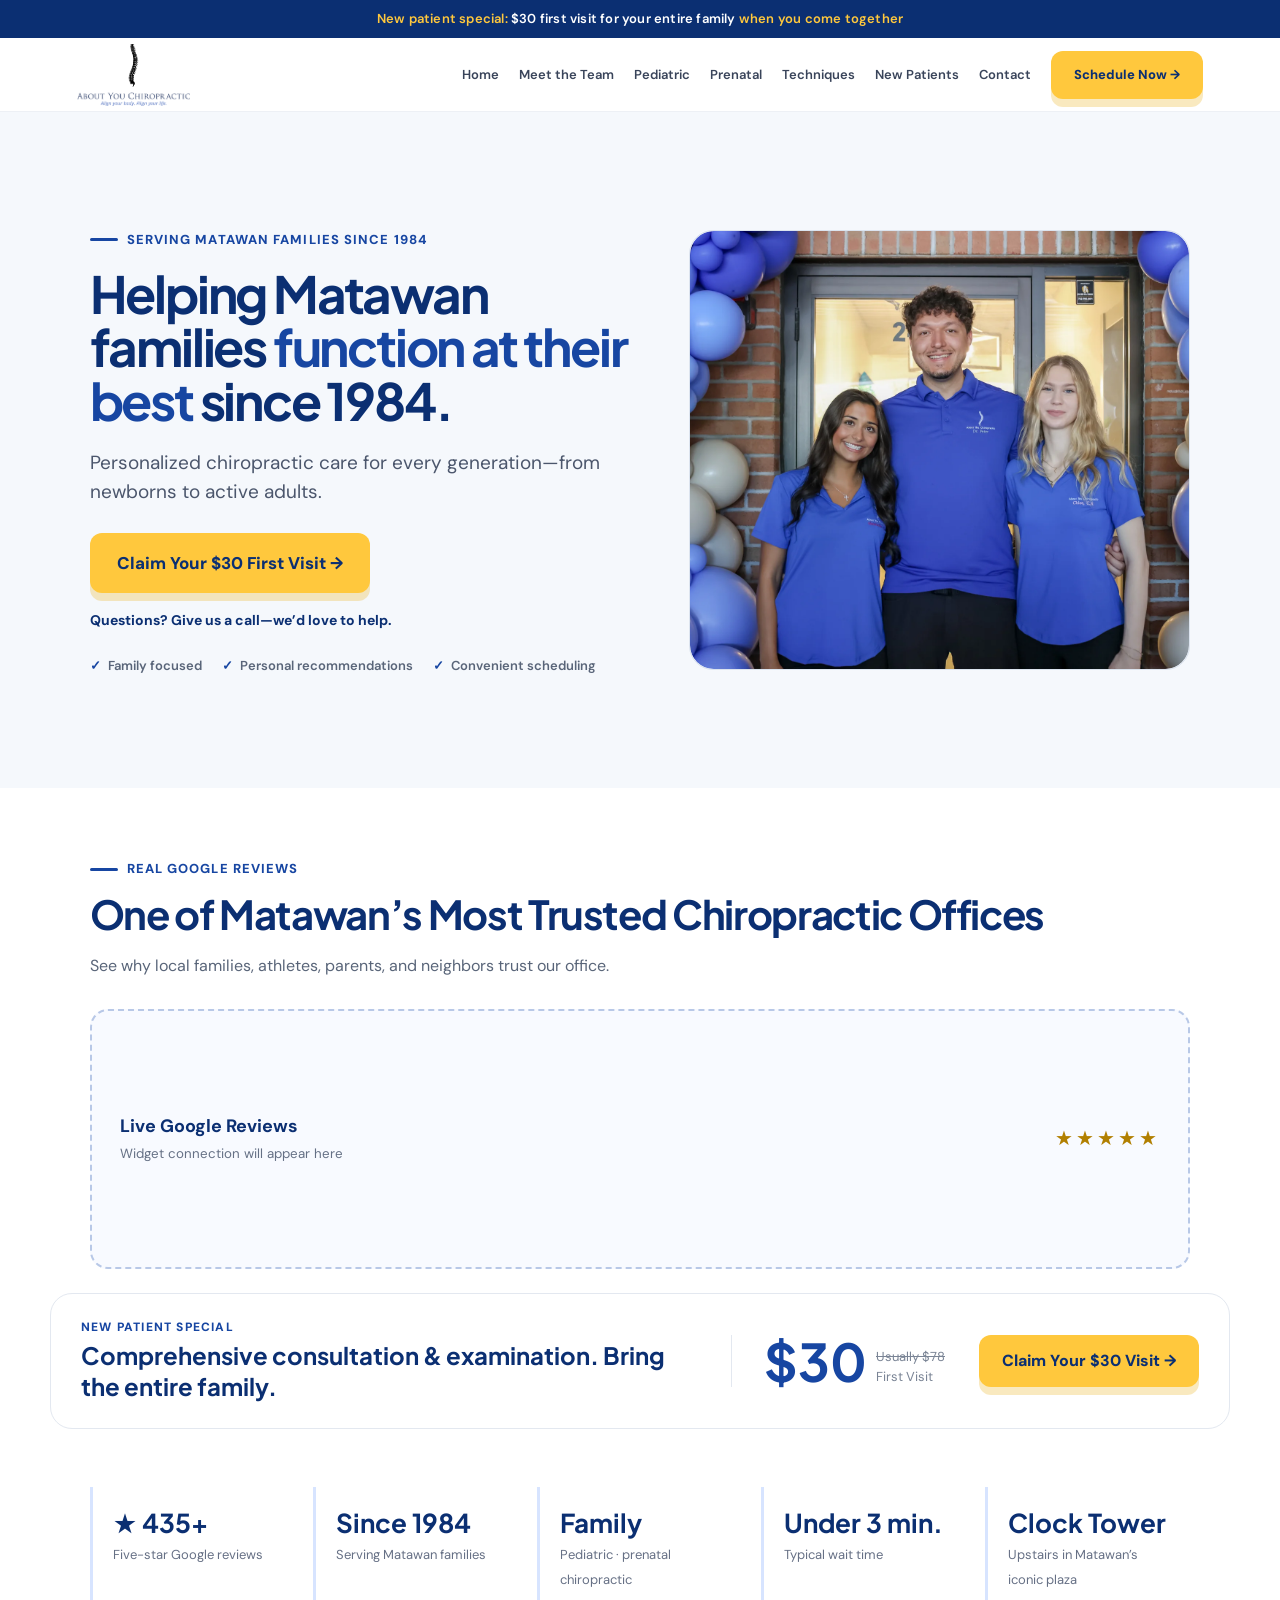
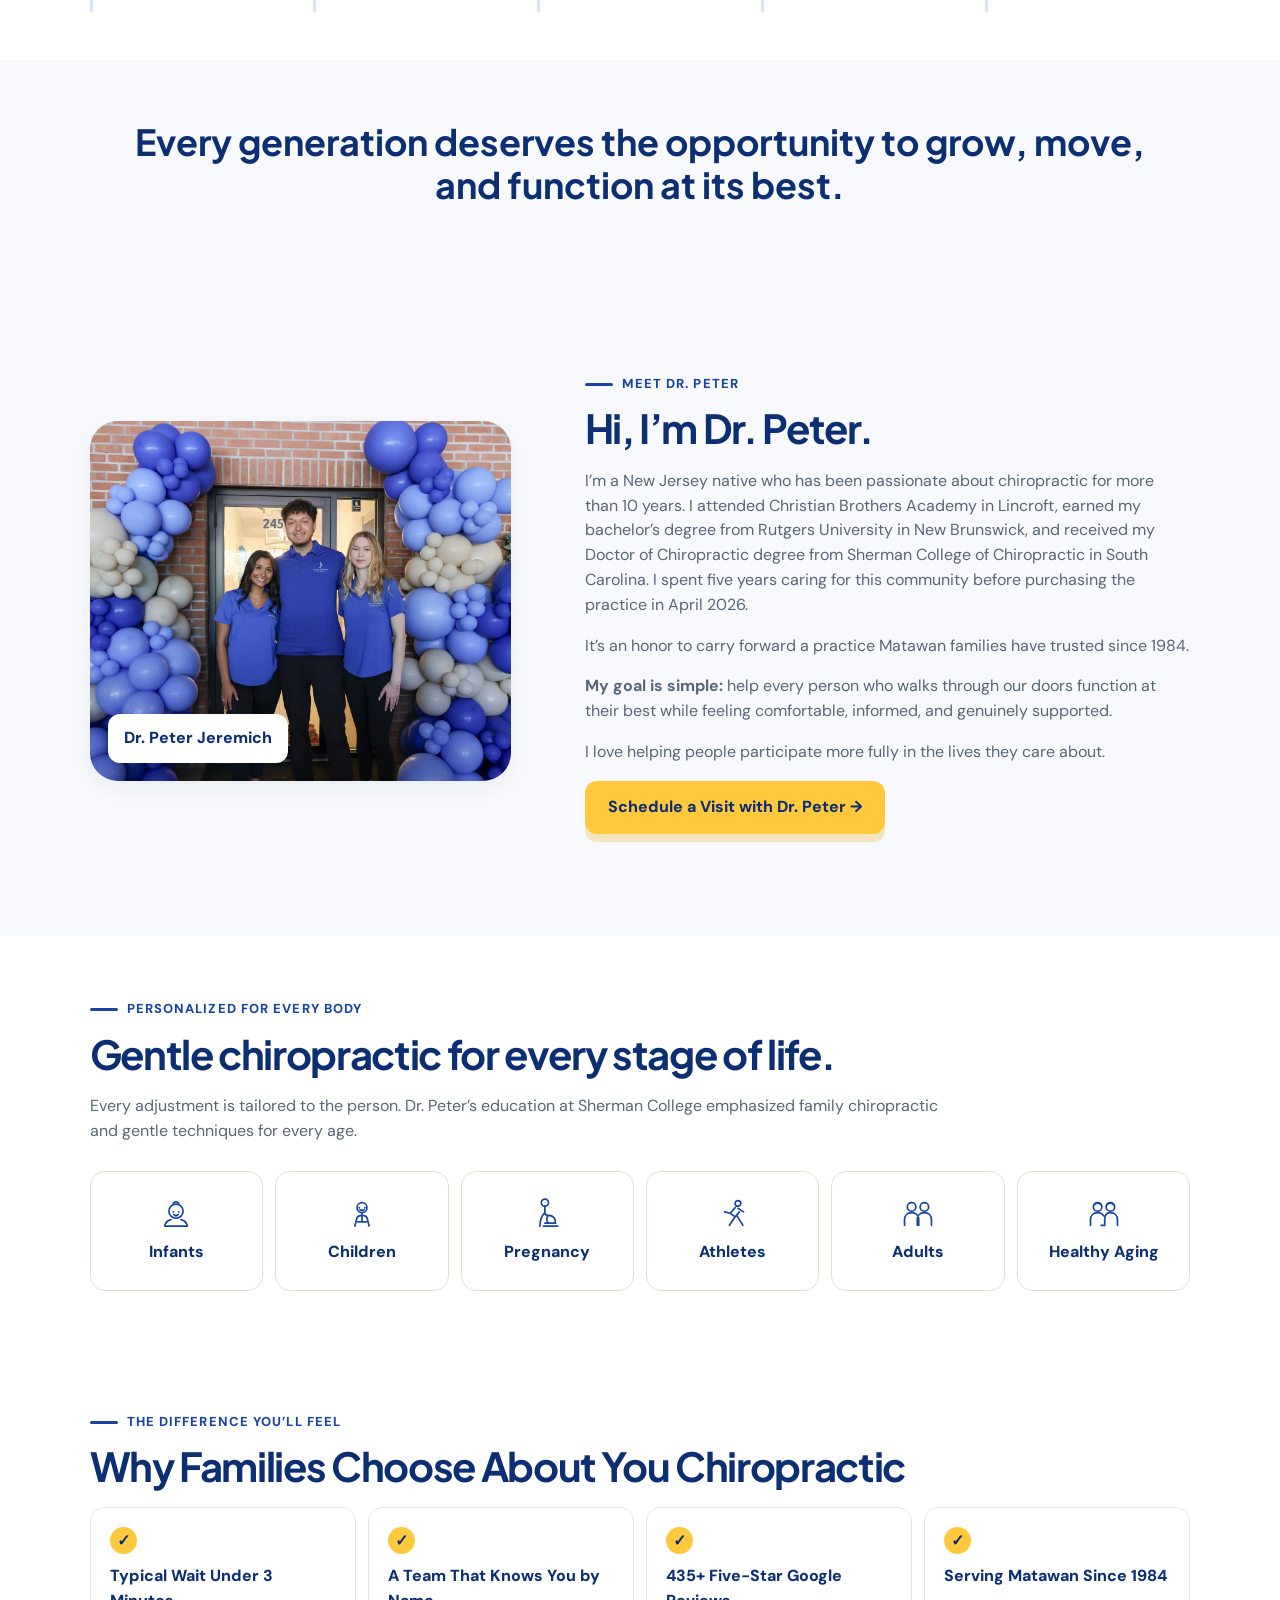
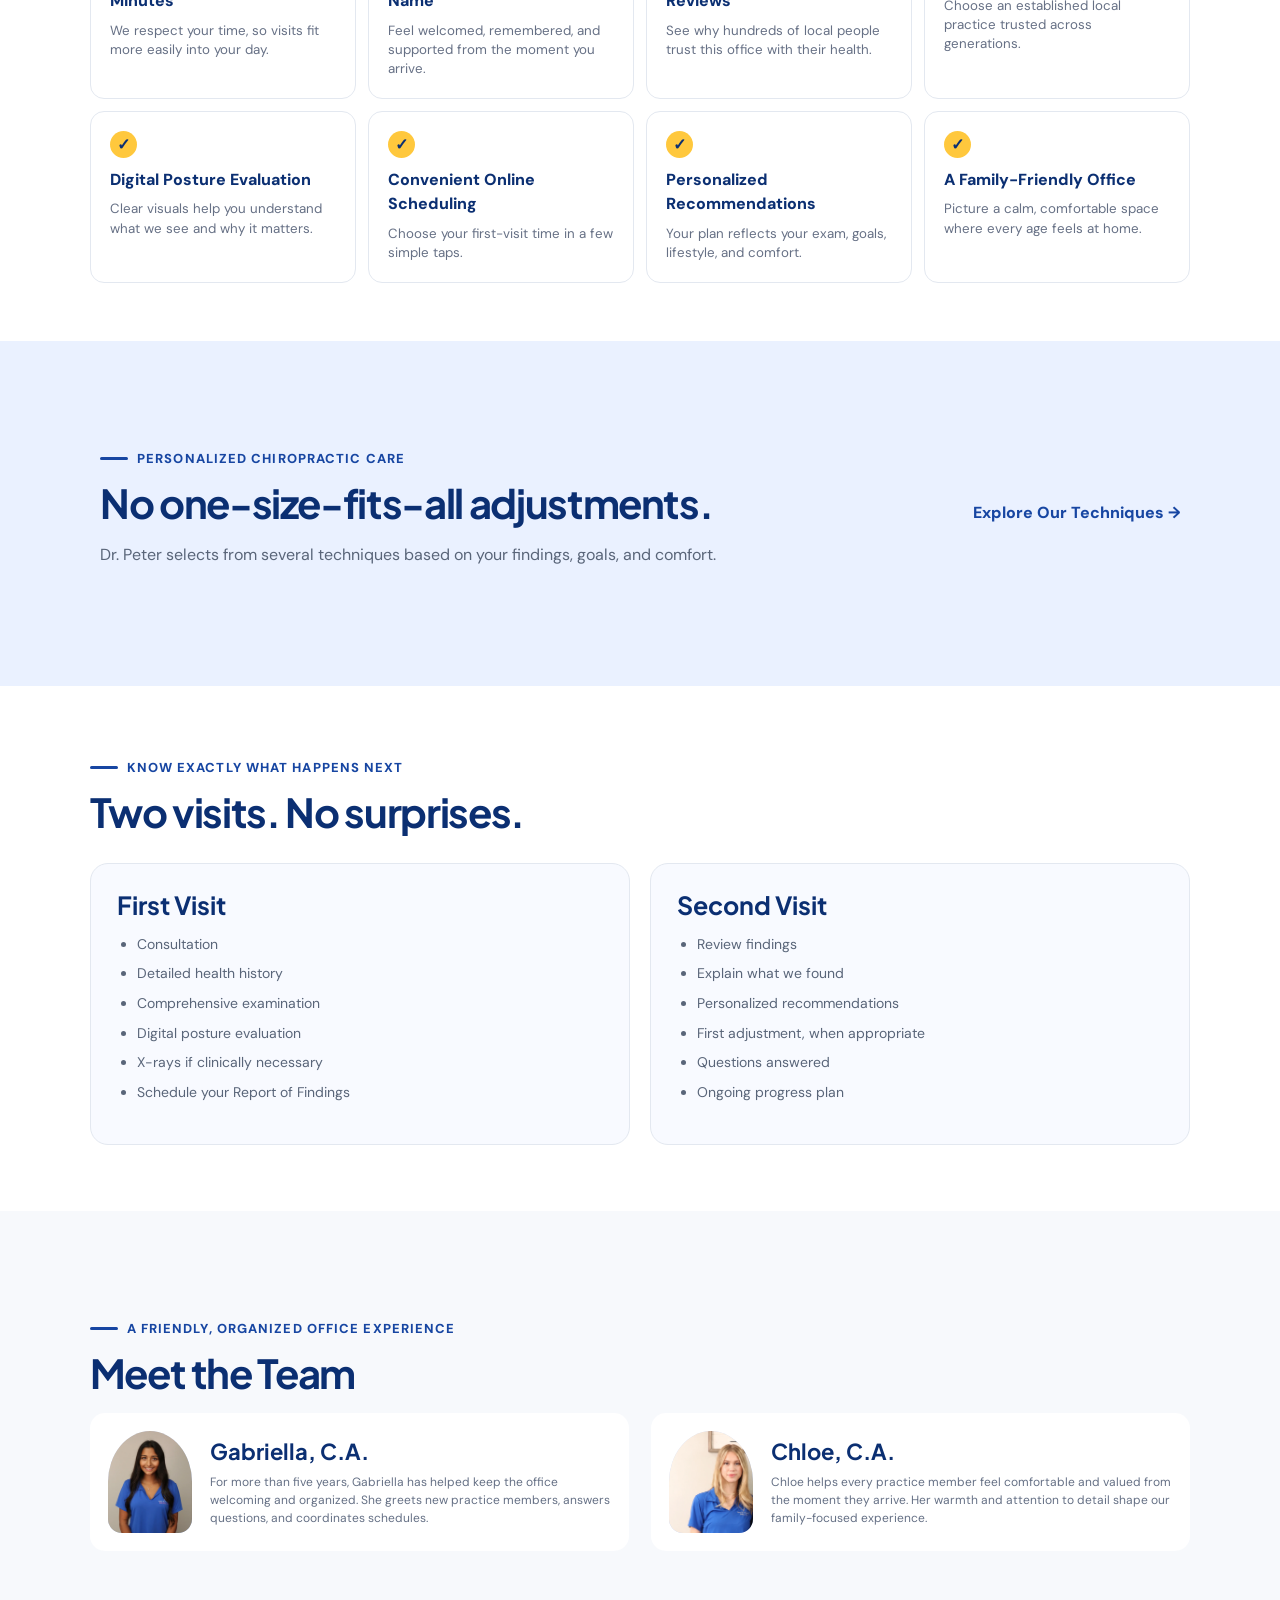
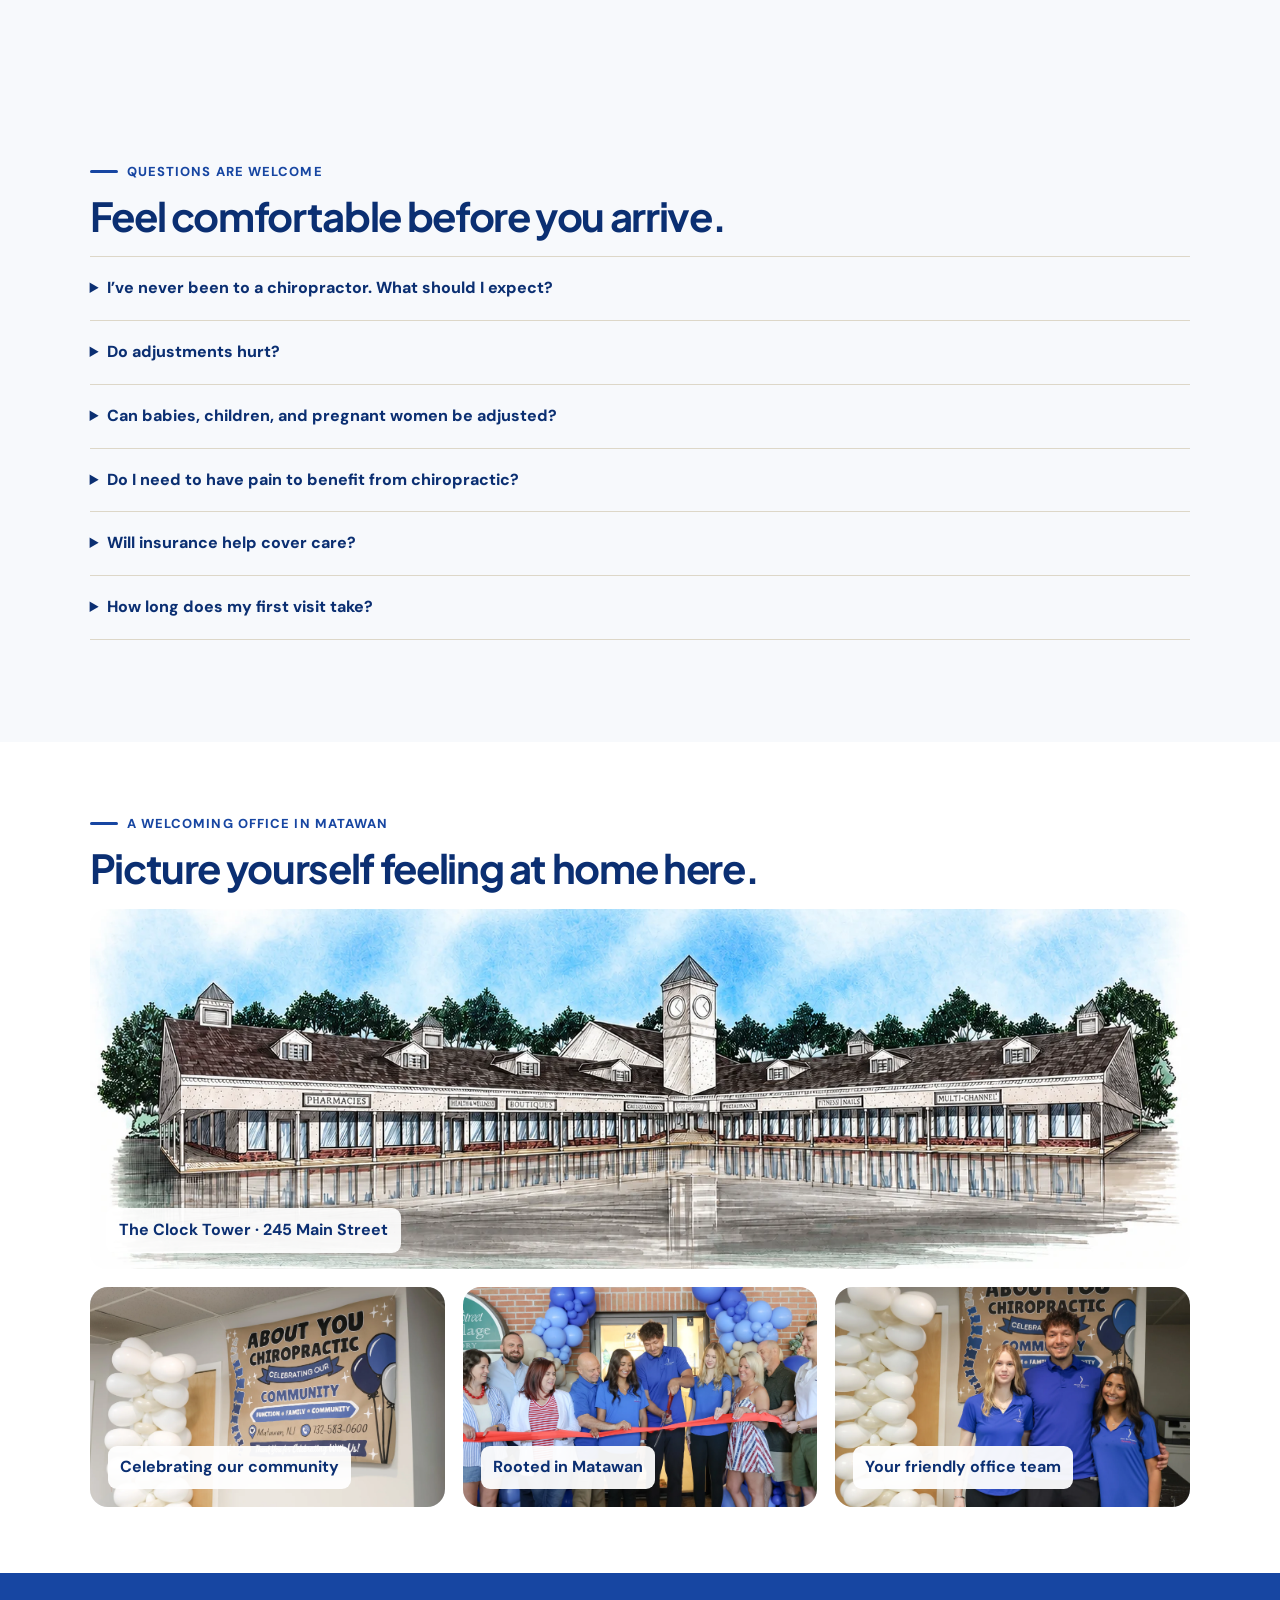
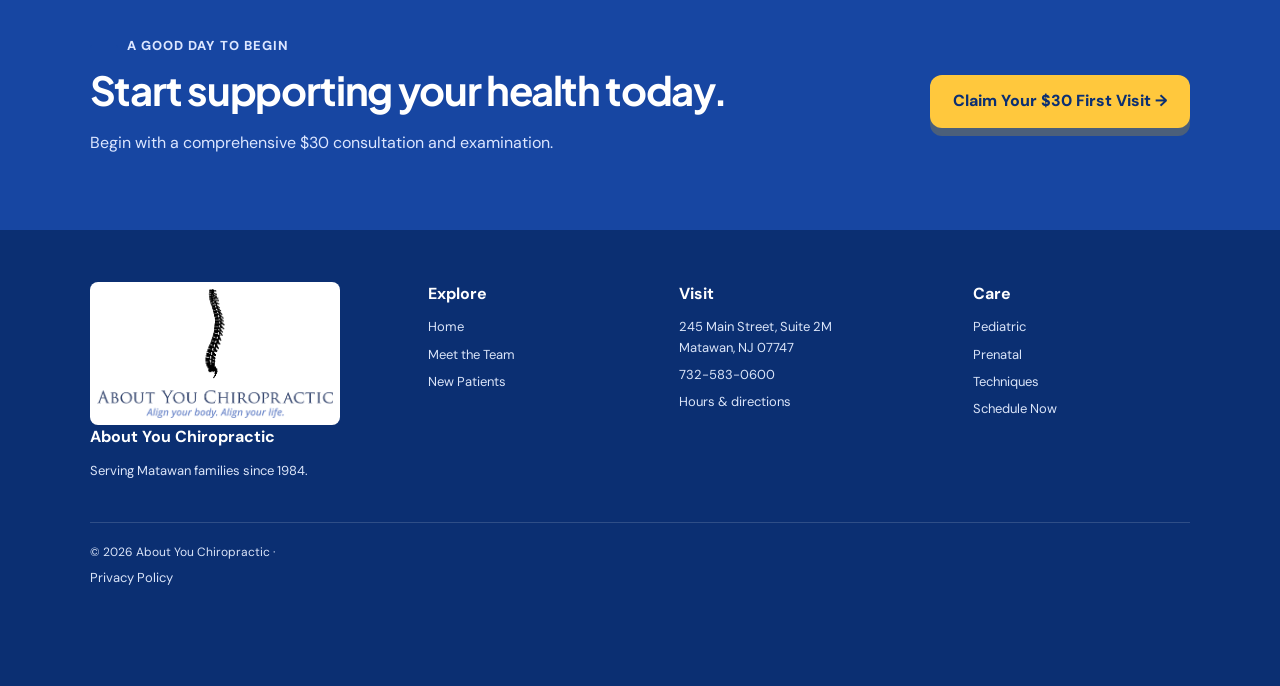
==== index.html @ b711496a "Upload exact working website" ====
<!doctype html>
<html lang="en">
<head>
  <meta charset="UTF-8">
  <meta name="viewport" content="width=device-width, initial-scale=1" />
  <title>About You Chiropractic | Chiropractor in Matawan, NJ</title>
  <meta name="description" content="Warm, personalized chiropractic care for infants, children, pregnant women, athletes, adults, and older adults in Matawan, NJ." />
  <link rel="canonical" href="https://aboutyouchiro.com/" />
  <meta property="og:title" content="About You Chiropractic | Matawan, NJ" />
  <meta property="og:description" content="Helping Matawan families function at their best since 1984." />
  <meta name="twitter:card" content="summary_large_image" />
  <link rel="icon" type="image/png" href="assets/icons/about-you-chiropractic-favicon.png">
  <style>
    @import url('https://fonts.googleapis.com/css2?family=DM+Sans:wght@400;500;600;700&family=Plus+Jakarta+Sans:wght@600;700;800&display=swap');
    :root{
      --blue:#1746A2; --blue-deep:#0B2F72; --blue-soft:#EAF1FF;
      --gold:#FFC83D; --gold-deep:#E5A900; --ink:#172033; --gray:#667085;
      --cream:#FFF9EE; --white:#fff; --line:#DDE4EF;
      --shadow:0 18px 50px rgba(11,47,114,.14);
    }
    *{box-sizing:border-box}
    html{scroll-behavior:smooth}
    body{margin:0;color:var(--ink);font:16px/1.55 "DM Sans",sans-serif;background:white}
    a{text-decoration:none;color:inherit}
    .topline{background:var(--blue-deep);color:#fff;text-align:center;padding:9px 18px;font-weight:600;font-size:13px;letter-spacing:.2px}
    .topline span{color:var(--gold)}
    header{height:74px;display:flex;align-items:center;justify-content:space-between;padding:0 6vw;background:rgba(255,255,255,.96);border-bottom:1px solid #edf0f5;position:sticky;top:0;z-index:20}
    .brand{display:flex;align-items:center;width:300px;min-width:0;flex:0 1 auto}
    .brand img{display:block;width:auto;max-width:100%;height:62px;max-height:62px;object-fit:contain;object-position:left center}
    .mark{width:38px;height:38px;border-radius:50% 50% 48% 52%;background:var(--blue);position:relative;box-shadow:inset 0 0 0 8px #d8e5ff}
    .mark:after{content:"";position:absolute;width:12px;height:20px;border-radius:10px;background:white;left:13px;top:9px;transform:rotate(28deg)}
    nav{display:flex;align-items:center;gap:20px;color:#39445a;font-weight:600;font-size:13px}
    .mobile-menu{display:none}
    .nav-cta,.btn{background:var(--gold);color:var(--blue-deep);font-weight:800;border-radius:12px;padding:14px 23px;box-shadow:0 8px 0 rgba(229,169,0,.25);display:inline-flex;align-items:center;justify-content:center;gap:8px;transition:.18s ease}
    .nav-cta:hover,.btn:hover{transform:translateY(-2px);background:#ffd45c;box-shadow:0 10px 0 rgba(229,169,0,.22)}
    .hero{min-height:560px;background:linear-gradient(116deg,var(--cream) 0 49%,var(--blue-soft) 49% 100%);display:grid;grid-template-columns:1.02fr .98fr;align-items:center;padding:56px 7vw 70px;position:relative;overflow:hidden}
    .hero:before{content:"";position:absolute;width:240px;height:240px;border-radius:50%;background:#fff4d2;left:-90px;top:-90px}
    .eyebrow{display:inline-flex;align-items:center;gap:9px;color:var(--blue);font-weight:800;font-size:13px;letter-spacing:1.1px;text-transform:uppercase}
    .eyebrow:before{content:"";width:28px;height:3px;border-radius:3px;background:var(--gold)}
    h1{font:700 clamp(42px,4vw,68px)/1.02 "Plus Jakarta Sans",sans-serif;letter-spacing:-2.4px;margin:17px 0 20px;color:var(--blue-deep);max-width:720px}
    h1 em{color:var(--blue);font-style:normal;position:relative}
    .lead{font-size:19px;color:#4b566c;max-width:620px;margin-bottom:26px}
    .hero-actions{display:flex;gap:17px;align-items:center;flex-wrap:wrap}
    .hero .btn{font-size:17px;padding:17px 27px}
    .phone{color:var(--blue-deep);font-weight:700;font-size:14px}
    .reassure{display:flex;gap:20px;margin-top:24px;font-size:13px;color:#596579;font-weight:600;flex-wrap:wrap}
    .reassure span:before{content:"✓";color:var(--blue);font-weight:900;margin-right:7px}
    .family-art{position:relative;height:440px;margin-left:7%;overflow:hidden}
    .family-art img{width:100%;height:100%;object-fit:cover;object-position:center 43%;border-radius:inherit}
    .arch{position:absolute;inset:0 4% 0 7%;border-radius:180px 180px 35px 35px;background:linear-gradient(155deg,#7ea7f6,var(--blue));box-shadow:var(--shadow);overflow:hidden}
    .sun{position:absolute;width:100px;height:100px;border-radius:50%;background:#ffe89c;right:42px;top:42px}
    .adult,.child,.baby{position:absolute;background:#f3c8aa;border-radius:50%}
    .adult{width:118px;height:118px;left:30%;top:75px;box-shadow:0 40px 0 34px #f7dfc7}
    .adult:before{content:"";position:absolute;inset:-8px -4px 45px -10px;border-radius:60px 60px 25px 25px;background:#6b4736}
    .adult:after{content:"";position:absolute;width:200px;height:170px;background:#fff;left:-42px;top:133px;border-radius:80px 80px 10px 10px}
    .child{width:80px;height:80px;right:16%;top:184px;z-index:3;box-shadow:0 30px 0 22px #f5ae7a}
    .child:before{content:"";position:absolute;inset:-6px -2px 45px -4px;background:#8a5c3f;border-radius:45px 45px 15px 15px}
    .baby{width:62px;height:62px;left:25%;bottom:88px;z-index:4;box-shadow:0 21px 0 17px #d7e6ff}
    .heart{position:absolute;right:-8px;bottom:54px;background:white;border-radius:18px;padding:15px 18px;color:var(--blue-deep);font-weight:800;font-size:13px;box-shadow:var(--shadow);z-index:5}
    .heart strong{color:#e05260;font-size:20px;margin-right:7px}
    .offer{max-width:1180px;margin:-42px auto 0;position:relative;z-index:8;background:white;border-radius:22px;box-shadow:var(--shadow);display:grid;grid-template-columns:1fr auto auto;align-items:center;gap:34px;padding:24px 30px;border:1px solid #edf1f8}
    .offer-tag{color:var(--blue);font-size:12px;font-weight:800;text-transform:uppercase;letter-spacing:1.2px;margin-bottom:4px}
    .offer-copy strong{font:700 24px/1.2 "Plus Jakarta Sans",sans-serif;color:var(--blue-deep)}
    .price{display:flex;align-items:end;gap:9px;border-left:1px solid var(--line);padding-left:32px}
    .price b{font:700 52px/1 "Plus Jakarta Sans",sans-serif;color:var(--blue)}
    .price span{color:#7a8495;font-size:13px}.price del{display:block}
    .offer .btn{white-space:nowrap}
    .proof-early{display:flex;align-items:center;justify-content:center;gap:26px;padding:22px 7vw;border-bottom:1px solid var(--line);background:white;color:var(--blue-deep)}
    .proof-early b{font-size:17px}.proof-early span{color:#b17f00;letter-spacing:3px}.proof-early small{color:var(--gray)}
    .trust{padding:58px 7vw 48px;display:grid;grid-template-columns:repeat(5,1fr);gap:18px;max-width:1420px;margin:auto}
    .trust-item{padding:20px;border-left:3px solid #d7e4ff}
    .trust-item b{font:700 26px/1.2 "Plus Jakarta Sans",sans-serif;color:var(--blue-deep);display:block;margin-bottom:4px}
    .trust-item span{font-size:13px;color:var(--gray)}
    .mission-preview{padding:60px 8vw;background:var(--cream);text-align:center}.mission-preview p{max-width:1030px;margin:auto;font:700 36px/1.2 "Plus Jakarta Sans",sans-serif;color:var(--blue-deep)}
    .story{background:#f7f9fc;padding:66px 7vw;display:grid;grid-template-columns:.82fr 1.18fr;gap:74px;align-items:center}
    .doctor{height:360px;background:var(--blue-soft);border-radius:28px;position:relative;overflow:hidden;box-shadow:var(--shadow)}
    .doctor>img{width:100%;height:100%;object-fit:cover;object-position:center 28%}
    .doctor>img.doctor-photo-team-wide{object-position:center 44%}
    .doctor .head{position:absolute;width:120px;height:132px;border-radius:60px 60px 54px 54px;background:#efc3a3;left:50%;top:48px;transform:translateX(-50%);box-shadow:0 -19px 0 -3px #4c3d37}
    .doctor .coat{position:absolute;width:250px;height:235px;border-radius:90px 90px 0 0;background:#fff;left:50%;bottom:-25px;transform:translateX(-50%)}
    .doctor .shirt{position:absolute;width:72px;height:170px;background:var(--blue);left:50%;bottom:-5px;transform:translateX(-50%);clip-path:polygon(0 0,100% 0,76% 100%,24% 100%)}
    .doctor-label{position:absolute;left:18px;bottom:18px;background:white;padding:12px 16px;border-radius:12px;font-weight:800;color:var(--blue-deep);box-shadow:0 10px 25px rgba(11,47,114,.12)}
    h2{font:700 40px/1.08 "Plus Jakarta Sans",sans-serif;letter-spacing:-1.3px;color:var(--blue-deep);margin:11px 0 18px}
    .story p{color:#596579;max-width:660px}
    .steps{display:grid;grid-template-columns:repeat(3,1fr);gap:15px;margin-top:25px}
    .step{background:white;border:1px solid var(--line);padding:18px;border-radius:16px;font-size:13px;color:#657085}
    .step b{display:block;color:var(--blue-deep);font-size:15px;margin:8px 0 4px}
    .num{width:29px;height:29px;display:grid;place-items:center;border-radius:50%;background:var(--gold);font-weight:900;color:var(--blue-deep)}
    #doctor .steps{display:none}
    .life-stages-preview{padding:58px 7vw;background:var(--cream)}.life-stage-copy{max-width:860px;color:#596579}.life-cards{display:grid;grid-template-columns:repeat(6,1fr);gap:12px;margin-top:27px}.life-card{display:grid;place-items:center;align-content:center;gap:9px;min-height:120px;padding:15px;border:1px solid #e6dfce;border-radius:15px;background:rgba(255,255,255,.82);color:var(--blue-deep);font-weight:800}.life-card img{display:block;width:34px;height:34px;object-fit:contain}
    .choose-preview{padding:58px 7vw;background:white}.choose-grid{display:grid;grid-template-columns:repeat(4,1fr);gap:12px}.choose-card{padding:19px;border:1px solid var(--line);border-radius:14px;color:var(--blue-deep);font-weight:800}.choose-card span{display:block;color:#0b2f72;background:var(--gold);width:27px;height:27px;border-radius:50%;text-align:center;line-height:27px;margin-bottom:10px}
    .choose-card small{display:block;margin-top:7px;color:var(--gray);font-weight:400;line-height:1.45}
    .technique-teaser{padding:58px 7vw;background:var(--blue-soft)}.technique-teaser>div{max-width:1080px;margin:auto;display:flex;align-items:center;justify-content:space-between;gap:40px}.technique-teaser p{max-width:760px;color:#596579}.technique-teaser a{color:var(--blue);font-weight:800;white-space:nowrap}
    .visit-preview{padding:66px 7vw;background:white}.visit-days{display:grid;grid-template-columns:1fr 1fr;gap:20px;margin-top:28px}.visit-day{padding:26px;border:1px solid var(--line);border-radius:18px;background:#f8faff}.visit-day strong{display:block;font:700 25px/1.2 "Plus Jakarta Sans",sans-serif;color:var(--blue-deep);margin-bottom:14px}.visit-day ul{display:grid;gap:8px;padding-left:20px;color:#596579;font-size:14px}
    .team-section{padding:48px 7vw}.reviews-section{padding:66px 7vw}
    .team-section{background:var(--blue-soft)}
    .section-copy{max-width:760px;margin-bottom:30px;color:#596579}
    .team-grid{display:grid;grid-template-columns:1fr 1fr;gap:22px}
    .team-card{display:grid;grid-template-columns:84px 1fr;align-items:center;gap:18px;background:white;padding:18px;border-radius:15px;box-shadow:0 8px 24px rgba(11,47,114,.07)}
    .team-photo{width:84px;height:102px;display:grid;place-items:center;border-radius:50% 50% 14px 14px;background:linear-gradient(145deg,#dce6ff,#aac3f4);font:700 28px/1 "Plus Jakarta Sans",sans-serif;color:var(--blue-deep);overflow:hidden}
    .team-photo img{width:100%;height:100%;object-fit:cover;object-position:center 28%}
    .team-card b{display:block;font:700 22px/1.2 "Plus Jakarta Sans",sans-serif;color:var(--blue-deep);margin-bottom:8px}
    .team-card p{font-size:12px;line-height:1.5;color:#657085;margin:0}
    .reviews-section{background:white}
    .widget-slot{display:flex;align-items:center;justify-content:space-between;width:100%;min-height:260px;gap:20px;padding:24px 28px;overflow:visible;border:2px dashed #b8c8e7;border-radius:18px;background:#f8faff}
    .widget-slot strong{display:block;color:var(--blue-deep);font-size:18px}.widget-slot span{color:#b17f00;letter-spacing:3px;font-size:20px}.widget-slot small{color:#657085}
    .faq-preview,.office-preview{padding:66px 7vw}.faq-preview{background:var(--cream)}.faq-preview details{border-top:1px solid #ddd7c8}.faq-preview details:last-child{border-bottom:1px solid #ddd7c8}.faq-preview summary{padding:19px 42px 19px 0;color:var(--blue-deep);font-weight:800;cursor:pointer}.faq-preview details p{max-width:820px;margin:0 0 20px;color:#596579;font-size:14px}.office-preview{background:white}.office-grid{display:grid;grid-template-columns:repeat(3,1fr);gap:18px}.office-card{position:relative;height:220px;border-radius:18px;overflow:hidden;background:#eef3fa;display:flex;align-items:flex-end;padding:18px;color:var(--blue-deep);font-weight:900}.office-card>img{position:absolute;inset:0;width:100%;height:100%;object-fit:cover;object-position:center}.office-card>b{position:relative;z-index:1;padding:9px 12px;border-radius:9px;background:rgba(255,255,255,.94)}.office-building{grid-column:1/-1;height:360px;padding:0;background:white}.office-building img{width:100%;height:100%;object-fit:cover;object-position:center}.office-building b{position:absolute;left:16px;bottom:16px;padding:10px 13px;border-radius:9px;background:rgba(255,255,255,.93)}
    .final-preview{display:flex;align-items:center;justify-content:space-between;gap:40px;padding:58px 7vw;background:var(--blue);color:white}.final-preview h2{color:white;max-width:760px}.final-preview p{max-width:760px;color:#dce6ff}
    .site-footer{display:grid;grid-template-columns:1.4fr 1fr 1.2fr 1fr;gap:34px;padding:52px 7vw 90px;background:var(--blue-deep);color:#dbe5f9}.site-footer strong{display:block;color:white;margin-bottom:11px}.site-footer a,.site-footer span{display:block;margin:7px 0;font-size:13px}.site-footer a:hover{color:var(--gold)}.site-footer img{display:block;width:250px;max-width:100%;height:auto;object-fit:contain;background:white;padding:7px;border-radius:8px}.footer-legal{grid-column:1/-1;border-top:1px solid rgba(255,255,255,.15);padding-top:20px;font-size:12px}
    .mobile-cta{display:none}
    @media(max-width:1100px) and (min-width:761px){header{padding:0 18px}.brand{width:120px}nav{gap:10px;font-size:11px}.nav-cta{padding:10px 14px}}
    @media(max-width:760px){
      .topline{font-size:11px}.topline .optional{display:none}
      header{height:62px;padding:0 18px}.brand{width:min(48vw,220px)}.brand img{height:52px;max-height:52px}nav a:not(.nav-cta){display:none}.nav-cta{padding:10px 11px;font-size:11px}.mobile-menu{display:block;position:relative}.mobile-menu summary{min-width:48px;min-height:48px;display:grid;place-items:center;border:1px solid var(--line);border-radius:10px;color:var(--blue-deep);font-weight:800;cursor:pointer;list-style:none}.mobile-menu summary::-webkit-details-marker{display:none}.mobile-menu nav{position:absolute;right:0;top:58px;width:min(300px,88vw);display:grid;padding:12px;border:1px solid var(--line);border-radius:16px;background:#fff;box-shadow:var(--shadow)}.mobile-menu nav a{display:flex!important;align-items:center;min-height:46px;padding:8px 12px;border-radius:8px;color:var(--blue-deep);font-weight:700}.mobile-menu nav a:hover{background:var(--blue-soft)}.hero:before{display:none}
      .hero{grid-template-columns:1fr;padding:44px 20px 45px;background:linear-gradient(180deg,var(--cream),#fff 68%)}h1{font-size:42px;letter-spacing:-1.5px}.lead{font-size:17px}
      .family-art{height:330px;margin:40px 5px 0}.arch{inset:0}.offer{margin:-18px 15px 0;grid-template-columns:1fr;text-align:center;gap:16px;padding:23px}.price{border:0;padding:0;justify-content:center}
      .trust{grid-template-columns:1fr 1fr;padding:42px 18px}.trust-item{padding:13px}.trust-item b{font-size:21px}.trust-item:last-child{grid-column:1/-1}
      .story{grid-template-columns:1fr;padding:48px 20px;gap:32px}.doctor{height:300px}.steps{grid-template-columns:1fr}
      .team-section,.reviews-section{padding:48px 20px}.team-grid{grid-template-columns:1fr}.team-card{grid-template-columns:82px 1fr}.team-photo{width:82px;height:105px}.widget-slot{align-items:flex-start;flex-direction:column}
      .proof-early{align-items:flex-start;flex-direction:column;gap:5px;padding:20px}.faq-preview,.office-preview{padding:48px 20px}.office-grid{grid-template-columns:1fr}.office-card{height:170px}.office-building{grid-column:auto}
      .visit-preview{padding:48px 20px}.visit-days{grid-template-columns:1fr}
      .life-stages-preview{padding:48px 20px}.life-cards{grid-template-columns:repeat(2,1fr)}
      .mission-preview{padding:48px 20px}.mission-preview p{font-size:27px}.choose-preview{padding:48px 20px}.choose-grid{grid-template-columns:1fr 1fr}
      .technique-teaser{padding:48px 20px}.technique-teaser>div{align-items:flex-start;flex-direction:column}
      .final-preview{align-items:stretch;flex-direction:column;padding:48px 20px}
      .site-footer{grid-template-columns:1fr;padding:44px 20px 34px}.footer-legal{grid-column:auto}
      .mobile-cta{display:block;position:fixed;z-index:50;bottom:0;left:0;right:0;padding:10px 14px calc(10px + env(safe-area-inset-bottom));background:rgba(255,255,255,.96);box-shadow:0 -5px 20px rgba(11,47,114,.13)}
      .mobile-cta .btn{display:flex;width:100%;font-size:16px}body{padding-bottom:76px}
    }
  
    /* Premium refinement — July 2026 */
    :root{--cream:#fff;--mist:#f5f8fc;--line:#e3e8f0;--shadow:0 8px 24px rgba(15,36,64,.06)}body{background:#fff}.hero{background:#f5f8fc;padding-top:clamp(72px,9vw,112px);padding-bottom:clamp(72px,9vw,112px)}.hero::before{display:none}.hero-inner{gap:clamp(48px,7vw,96px)}.hero p{max-width:55ch}.family-art{min-height:400px;background:#eef3fa;border:1px solid #dce4ef;border-radius:24px;box-shadow:none;display:grid;place-items:center}.hero-photo-note{max-width:220px;color:#6d7788;font-weight:700;line-height:1.5;text-align:center}.offer,.card,.review-card,.team-card,.faq-item,details{box-shadow:none;border-color:#e3e8f0}.offer{background:#fff}.section,.story,.life-stages,.choose,.technique-teaser,.visit,.team-section,.reviews,.faq-preview,.office{padding-top:clamp(76px,8vw,104px);padding-bottom:clamp(76px,8vw,104px)}.mission-preview,.story,.team-section,.faq-preview{background:#f7f9fc}.mission-preview::before,.story::before,.team-section::before,.faq-preview::before{display:none}.eyebrow::before{background:var(--blue)}.card:hover,.team-card:hover,.review-card:hover{transform:none;box-shadow:none}.final-cta{background:#eef4ff;color:var(--deep)}.final-cta h2{color:var(--deep)}.final-cta p{color:var(--muted)}@media(max-width:760px){.hero{padding-top:58px;padding-bottom:64px}.family-art{min-height:280px;margin:0}.section,.story,.life-stages,.choose,.technique-teaser,.visit,.team-section,.reviews,.faq-preview,.office{padding-top:60px;padding-bottom:60px}}
    h1,h2,h3{font-family:"Plus Jakarta Sans",sans-serif;font-weight:700}
    h1{line-height:1.05;letter-spacing:-2.2px}
    h2{line-height:1.14;letter-spacing:-1.35px}
    h3{line-height:1.24;letter-spacing:-.45px}
    .offer{grid-template-columns:minmax(0,1fr) auto auto}
    .offer-copy{min-width:0}
    @media(max-width:1050px) and (min-width:761px){
      .offer{grid-template-columns:minmax(0,1fr) auto;row-gap:20px;margin-left:24px;margin-right:24px}
      .offer .btn{grid-column:1/-1;justify-self:start}
    }
    @media(max-width:760px){
      .offer{
        display:flex;
        width:auto;
        max-width:none;
        min-height:0;
        height:auto;
        margin:-18px 14px 0;
        padding:28px 22px;
        flex-direction:column;
        align-items:stretch;
        gap:0;
        text-align:left;
      }
      .offer-copy{width:100%;min-width:0}
      .offer-tag{margin:0 0 10px}
      .offer-copy strong{display:block;max-width:none;font-size:clamp(20px,6vw,24px);line-height:1.3}
      .price{
        display:flex;
        width:100%;
        margin:24px 0 0;
        padding:0;
        align-items:baseline;
        justify-content:flex-start;
        gap:12px;
        border:0;
      }
      .price b{flex:0 0 auto;font-size:clamp(50px,16vw,58px)}
      .price span{min-width:0;font-size:14px;line-height:1.35}
      .price del{margin-bottom:2px}
      .offer .btn{
        width:100%;
        min-width:0;
        margin-top:24px;
        padding-right:16px;
        padding-left:16px;
        white-space:normal;
        text-align:center;
      }
    }
    @media(min-width:1600px){
      .doctor{width:100%;max-width:640px;justify-self:center}
      .doctor>img{object-position:center 12%}
      .doctor>img.doctor-photo-team-wide{object-position:center 44%}
    }
  </style>
</head>
<body>
  <div class="topline"><span>New patient special:</span> $30 first visit for your entire family <span class="optional">when you come together</span></div>
  <header>
    <a class="brand" href="index.html"><img src="about-you-logo-with-spine.png" width="1965" height="1077" alt="About You Chiropractic — Align your body. Align your life."></a>
    <details class="mobile-menu"><summary aria-label="Open main menu">Menu</summary><nav aria-label="Mobile navigation"><a href="index.html">Home</a><a href="about.html">Meet the Team</a><a href="pediatric-chiropractic.html">Pediatric</a><a href="prenatal-chiropractic.html">Prenatal</a><a href="chiropractic-techniques.html">Techniques</a><a href="new-patients.html">New Patients</a><a href="contact.html">Contact</a></nav></details>
    <nav class="desktop-nav" aria-label="Main navigation">
      <a href="index.html">Home</a><a href="about.html">Meet the Team</a><a href="pediatric-chiropractic.html">Pediatric</a><a href="prenatal-chiropractic.html">Prenatal</a><a href="chiropractic-techniques.html">Techniques</a><a href="new-patients.html">New Patients</a><a href="contact.html">Contact</a>
      <a class="nav-cta" href="https://calendly.com/aboutyouchiro/first-visit">Schedule Now →</a>
    </nav>
  </header>
  <main>
    <section class="hero">
      <div>
        <div class="eyebrow">Serving Matawan Families Since 1984</div>
        <h1>Helping Matawan families <em>function at their best</em> since 1984.</h1>
        <p class="lead">Personalized chiropractic care for every generation—from newborns to active adults.</p>
        <div class="hero-actions">
          <a class="btn" href="https://calendly.com/aboutyouchiro/first-visit">Claim Your $30 First Visit →</a>
          <span class="phone">Questions? Give us a call—we’d love to help.</span>
        </div>
        <div class="reassure"><span>Family focused</span><span>Personal recommendations</span><span>Convenient scheduling</span></div>
      </div>
      <div class="family-art"><img src="assets/images/about-you-chiropractic-team-matawan.webp" width="1800" height="1200" fetchpriority="high" alt="Dr. Peter with Gabriella and Chloe outside About You Chiropractic in Matawan"></div>
      </div>
    </section>
    <section class="reviews-section">
      <div class="eyebrow">Real Google Reviews</div>
      <h2>One of Matawan’s Most Trusted Chiropractic Offices</h2>
      <p class="section-copy">See why local families, athletes, parents, and neighbors trust our office.</p>
      <div class="widget-slot"><div><strong>Live Google Reviews</strong><small>Widget connection will appear here</small></div><span>★★★★★</span></div>
    </section>
    <section class="offer" id="care">
      <div class="offer-copy"><div class="offer-tag">New Patient Special</div><strong>Comprehensive consultation & examination. Bring the entire family.</strong></div>
      <div class="price"><b>$30</b><span><del>Usually $78</del>First Visit</span></div>
      <a class="btn" href="https://calendly.com/aboutyouchiro/first-visit">Claim Your $30 Visit →</a>
    </section>
    <section class="trust" id="why">
      <div class="trust-item"><b>★ 435+</b><span>Five-star Google reviews</span></div>
      <div class="trust-item"><b>Since 1984</b><span>Serving Matawan families</span></div>
      <div class="trust-item"><b>Family</b><span>Pediatric · prenatal chiropractic</span></div>
      <div class="trust-item"><b>Under 3 min.</b><span>Typical wait time</span></div>
      <div class="trust-item"><b>Clock Tower</b><span>Upstairs in Matawan’s iconic plaza</span></div>
    </section>
    <section class="mission-preview"><p>Every generation deserves the opportunity to grow, move, and function at its best.</p></section>
    <section class="story" id="doctor">
      <div class="doctor">
        <img class="doctor-photo-team-wide" src="assets/images/about-you-chiropractic-team-office-entrance.webp" width="1800" height="1200" loading="lazy" alt="Dr. Peter Jeremich with Gabriella and Chloe outside About You Chiropractic">
        <div class="doctor-label">Dr. Peter Jeremich</div>
      </div>
      <div>
        <div class="eyebrow">Meet Dr. Peter</div>
        <h2>Hi, I’m Dr. Peter.</h2>
        <p>I’m a New Jersey native who has been passionate about chiropractic for more than 10 years. I attended Christian Brothers Academy in Lincroft, earned my bachelor’s degree from Rutgers University in New Brunswick, and received my Doctor of Chiropractic degree from Sherman College of Chiropractic in South Carolina. I spent five years caring for this community before purchasing the practice in April 2026.</p>
        <p>It’s an honor to carry forward a practice Matawan families have trusted since 1984.</p>
        <p><strong>My goal is simple:</strong> help every person who walks through our doors function at their best while feeling comfortable, informed, and genuinely supported.</p>
        <p>I love helping people participate more fully in the lives they care about.</p>
        <a class="btn" href="https://calendly.com/aboutyouchiro/first-visit">Schedule a Visit with Dr. Peter →</a>
        <div class="steps">
          <div class="step"><span class="num">1</span><b>Tell your story</b>A thoughtful conversation about how you feel and what matters to you.</div>
          <div class="step"><span class="num">2</span><b>Understand your spine</b>A comprehensive exam to see what’s happening and what may help.</div>
          <div class="step"><span class="num">3</span><b>Get your personal plan</b>Clear recommendations designed to support lasting spinal health.</div>
          <div class="step"><span class="num">4</span><b>Posture evaluation</b>See important patterns clearly.</div>
          <div class="step"><span class="num">5</span><b>Report of findings</b>Learn exactly what we found.</div>
          <div class="step"><span class="num">6</span><b>Care recommendations</b>Review the plan built around you.</div>
          <div class="step"><span class="num">7</span><b>Ongoing progress</b>Support lasting spinal health.</div>
        </div>
      </div>
    </section>
    <section class="life-stages-preview">
      <div class="eyebrow">Personalized for every body</div>
      <h2>Gentle chiropractic for every stage of life.</h2>
      <p class="life-stage-copy">Every adjustment is tailored to the person. Dr. Peter’s education at Sherman College emphasized family chiropractic and gentle techniques for every age.</p>
      <div class="life-cards"><div class="life-card"><img src="assets/icons/life-infants.svg" width="34" height="34" alt="" aria-hidden="true">Infants</div><div class="life-card"><img src="assets/icons/life-children.svg" width="34" height="34" alt="" aria-hidden="true">Children</div><div class="life-card"><img src="assets/icons/life-pregnancy.svg" width="34" height="34" alt="" aria-hidden="true">Pregnancy</div><div class="life-card"><img src="assets/icons/life-athletes.svg" width="34" height="34" alt="" aria-hidden="true">Athletes</div><div class="life-card"><img src="assets/icons/life-adults.svg" width="34" height="34" alt="" aria-hidden="true">Adults</div><div class="life-card"><img src="assets/icons/life-healthy-aging.svg" width="34" height="34" alt="" aria-hidden="true">Healthy Aging</div></div>
    </section>
    <section class="choose-preview" id="why">
      <div class="eyebrow">The difference you’ll feel</div><h2>Why Families Choose About You Chiropractic</h2>
      <div class="choose-grid"><div class="choose-card"><span>✓</span>Typical Wait Under 3 Minutes<small>We respect your time, so visits fit more easily into your day.</small></div><div class="choose-card"><span>✓</span>A Team That Knows You by Name<small>Feel welcomed, remembered, and supported from the moment you arrive.</small></div><div class="choose-card"><span>✓</span>435+ Five-Star Google Reviews<small>See why hundreds of local people trust this office with their health.</small></div><div class="choose-card"><span>✓</span>Serving Matawan Since 1984<small>Choose an established local practice trusted across generations.</small></div><div class="choose-card"><span>✓</span>Digital Posture Evaluation<small>Clear visuals help you understand what we see and why it matters.</small></div><div class="choose-card"><span>✓</span>Convenient Online Scheduling<small>Choose your first-visit time in a few simple taps.</small></div><div class="choose-card"><span>✓</span>Personalized Recommendations<small>Your plan reflects your exam, goals, lifestyle, and comfort.</small></div><div class="choose-card"><span>✓</span>A Family-Friendly Office<small>Picture a calm, comfortable space where every age feels at home.</small></div></div>
    </section>
    <section class="technique-teaser"><div><div><div class="eyebrow">Personalized Chiropractic Care</div><h2>No one-size-fits-all adjustments.</h2><p>Dr. Peter selects from several techniques based on your findings, goals, and comfort.</p></div><a href="chiropractic-techniques.html">Explore Our Techniques →</a></div></section>
    <section class="visit-preview">
      <div class="eyebrow">Know exactly what happens next</div><h2>Two visits. No surprises.</h2>
      <div class="visit-days">
        <div class="visit-day"><strong>First Visit</strong><ul><li>Consultation</li><li>Detailed health history</li><li>Comprehensive examination</li><li>Digital posture evaluation</li><li>X-rays if clinically necessary</li><li>Schedule your Report of Findings</li></ul></div>
        <div class="visit-day"><strong>Second Visit</strong><ul><li>Review findings</li><li>Explain what we found</li><li>Personalized recommendations</li><li>First adjustment, when appropriate</li><li>Questions answered</li><li>Ongoing progress plan</li></ul></div>
      </div>
    </section>
    <section class="team-section" id="team">
      <div class="eyebrow">A friendly, organized office experience</div>
      <h2>Meet the Team</h2>
      <div class="team-grid">
        <div class="team-card"><div class="team-photo"><img src="assets/images/gabriella-chiropractic-assistant-profile.webp" width="720" height="900" loading="lazy" alt="Gabriella, chiropractic assistant at About You Chiropractic"></div><div><b>Gabriella, C.A.</b><p>For more than five years, Gabriella has helped keep the office welcoming and organized. She greets new practice members, answers questions, and coordinates schedules.</p></div></div>
        <div class="team-card"><div class="team-photo"><img src="assets/images/chloe-chiropractic-assistant-profile.webp" width="720" height="900" loading="lazy" alt="Chloe, chiropractic assistant at About You Chiropractic"></div><div><b>Chloe, C.A.</b><p>Chloe helps every practice member feel comfortable and valued from the moment they arrive. Her warmth and attention to detail shape our family-focused experience.</p></div></div>
      </div>
    </section>
    <section class="faq-preview" id="faq">
      <div class="eyebrow">Questions are welcome</div><h2>Feel comfortable before you arrive.</h2>
      <details><summary>I’ve never been to a chiropractor. What should I expect?</summary><p>We listen first, complete a thorough evaluation, explain each step, and prepare recommendations for you.</p></details>
      <details><summary>Do adjustments hurt?</summary><p>Most patients find adjustments comfortable. Technique and force are adapted to your body.</p></details>
      <details><summary>Can babies, children, and pregnant women be adjusted?</summary><p>Yes. Techniques are adapted by age, and specialized tables support pregnancy comfort.</p></details>
      <details><summary>Do I need to have pain to benefit from chiropractic?</summary><p>No. Many people choose proactive care before pain becomes a crisis.</p></details>
      <details><summary>Will insurance help cover care?</summary><p>We verify benefits and explain every option. Self-pay plans may cost less than a typical copay.</p></details>
      <details><summary>How long does my first visit take?</summary><p>Usually 30 minutes or less, with time to listen, evaluate, and answer questions.</p></details>
    </section>
    <section class="office-preview">
      <div class="eyebrow">A welcoming office in Matawan</div><h2>Picture yourself feeling at home here.</h2>
      <div class="office-grid"><div class="office-card office-building"><img src="clock-tower-building-wide.webp" width="1580" height="996" loading="lazy" alt="Illustration of the Clock Tower shopping plaza at 245 Main Street in Matawan"><b>The Clock Tower · 245 Main Street</b></div><div class="office-card"><img src="assets/images/about-you-chiropractic-grand-opening-sign.webp" width="1800" height="1200" loading="lazy" alt="About You Chiropractic grand opening display in the Matawan office"><b>Celebrating our community</b></div><div class="office-card"><img src="assets/images/matawan-chiropractor-ribbon-cutting.webp" width="1800" height="1200" loading="lazy" alt="Dr. Peter and the Matawan community at the About You Chiropractic ribbon cutting"><b>Rooted in Matawan</b></div><div class="office-card"><img src="assets/images/about-you-chiropractic-team-grand-opening.webp" width="1800" height="1200" loading="lazy" alt="Dr. Peter with Gabriella and Chloe at the About You Chiropractic grand opening"><b>Your friendly office team</b></div></div>
    </section>
    <section class="final-preview"><div><div class="eyebrow" style="color:#dce6ff">A good day to begin</div><h2>Start supporting your health today.</h2><p>Begin with a comprehensive $30 consultation and examination.</p></div><a class="btn" href="https://calendly.com/aboutyouchiro/first-visit">Claim Your $30 First Visit →</a></section>
  </main>
  <footer class="site-footer">
    <div><img src="about-you-logo-with-spine.png" width="1965" height="1077" loading="lazy" alt="About You Chiropractic"><strong>About You Chiropractic</strong><span>Serving Matawan families since 1984.</span></div>
    <div><strong>Explore</strong><a href="index.html">Home</a><a href="about.html">Meet the Team</a><a href="new-patients.html">New Patients</a></div>
    <div><strong>Visit</strong><span>245 Main Street, Suite 2M<br>Matawan, NJ 07747</span><a href="tel:+17325830600">732-583-0600</a><a href="contact.html">Hours & directions</a></div>
    <div><strong>Care</strong><a href="pediatric-chiropractic.html">Pediatric</a><a href="prenatal-chiropractic.html">Prenatal</a><a href="chiropractic-techniques.html">Techniques</a><a href="https://calendly.com/aboutyouchiro/first-visit">Schedule Now</a></div>
    <div class="footer-legal">© 2026 About You Chiropractic · <a href="#">Privacy Policy</a></div>
  </footer>
  <div class="mobile-cta"><a class="btn" href="https://calendly.com/aboutyouchiro/first-visit">Schedule Your $30 First Visit →</a></div>
  <script src="site.js"></script>
</body>
</html>
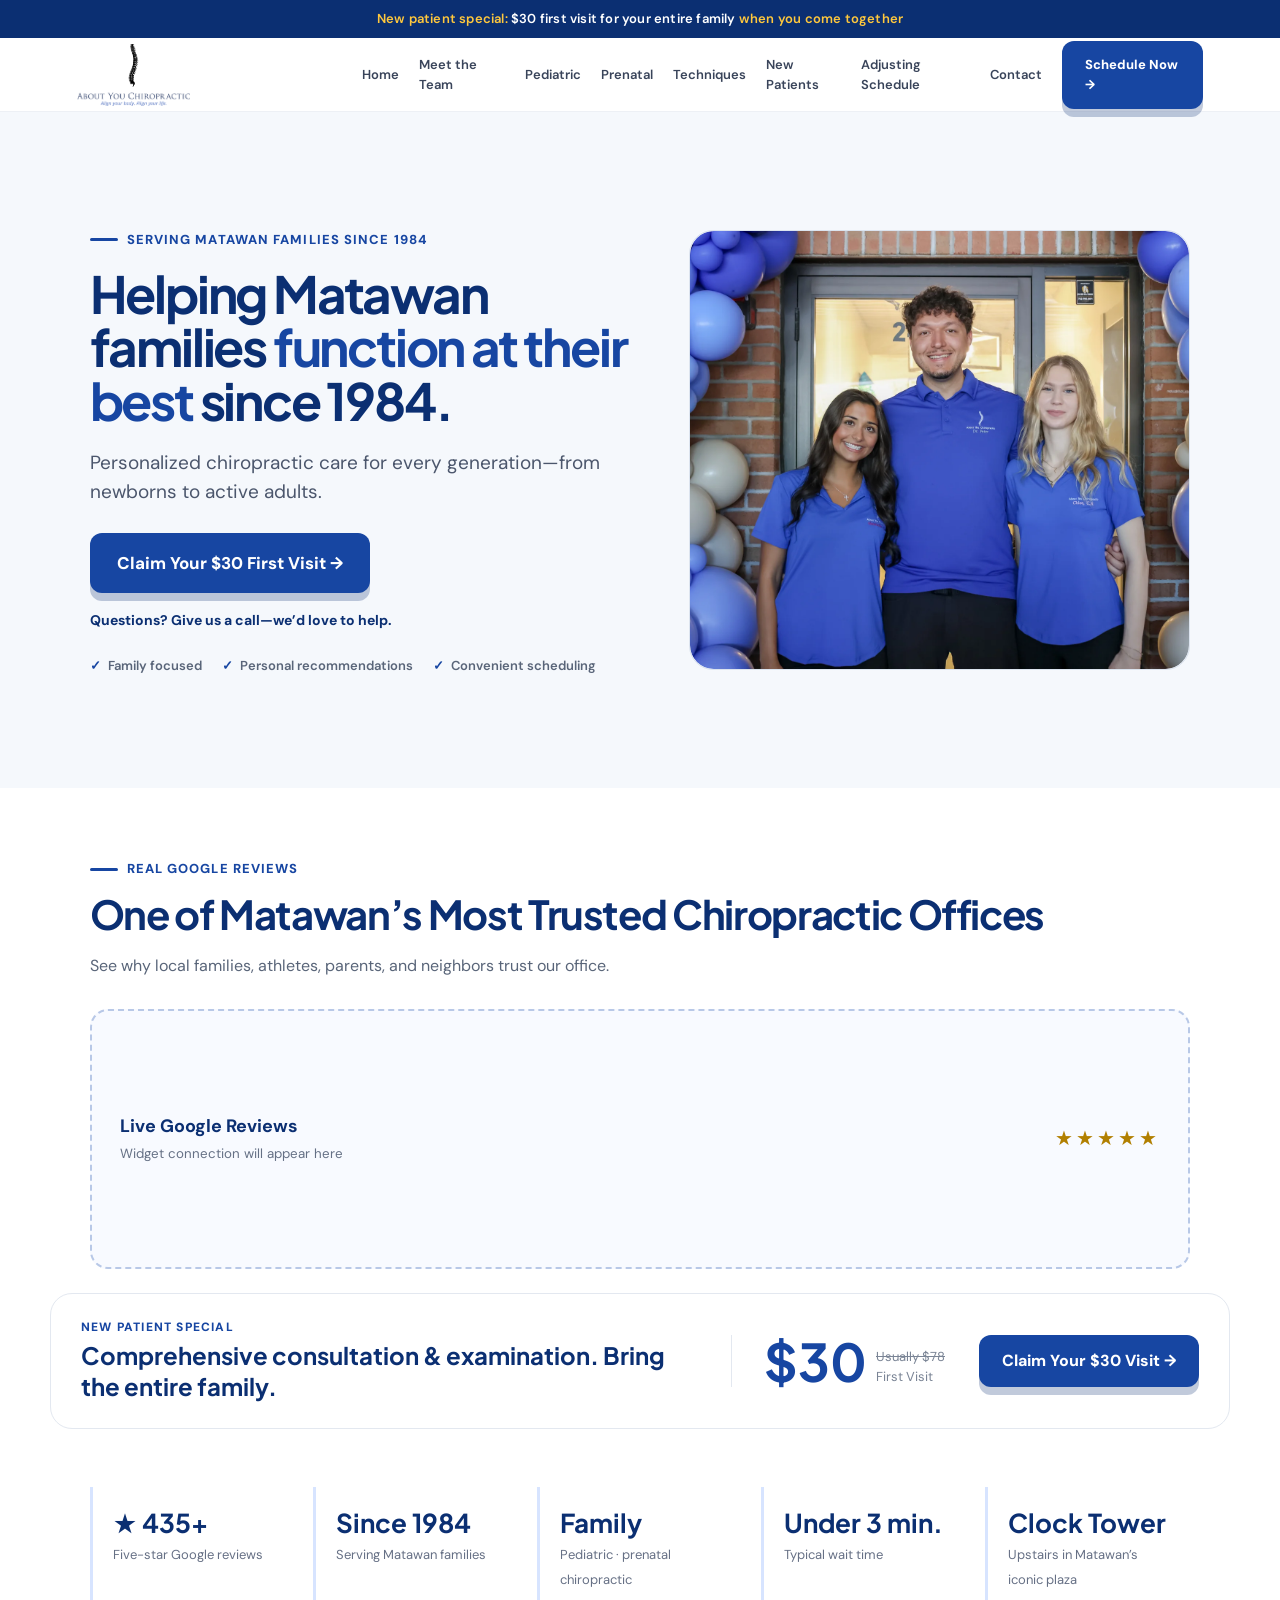
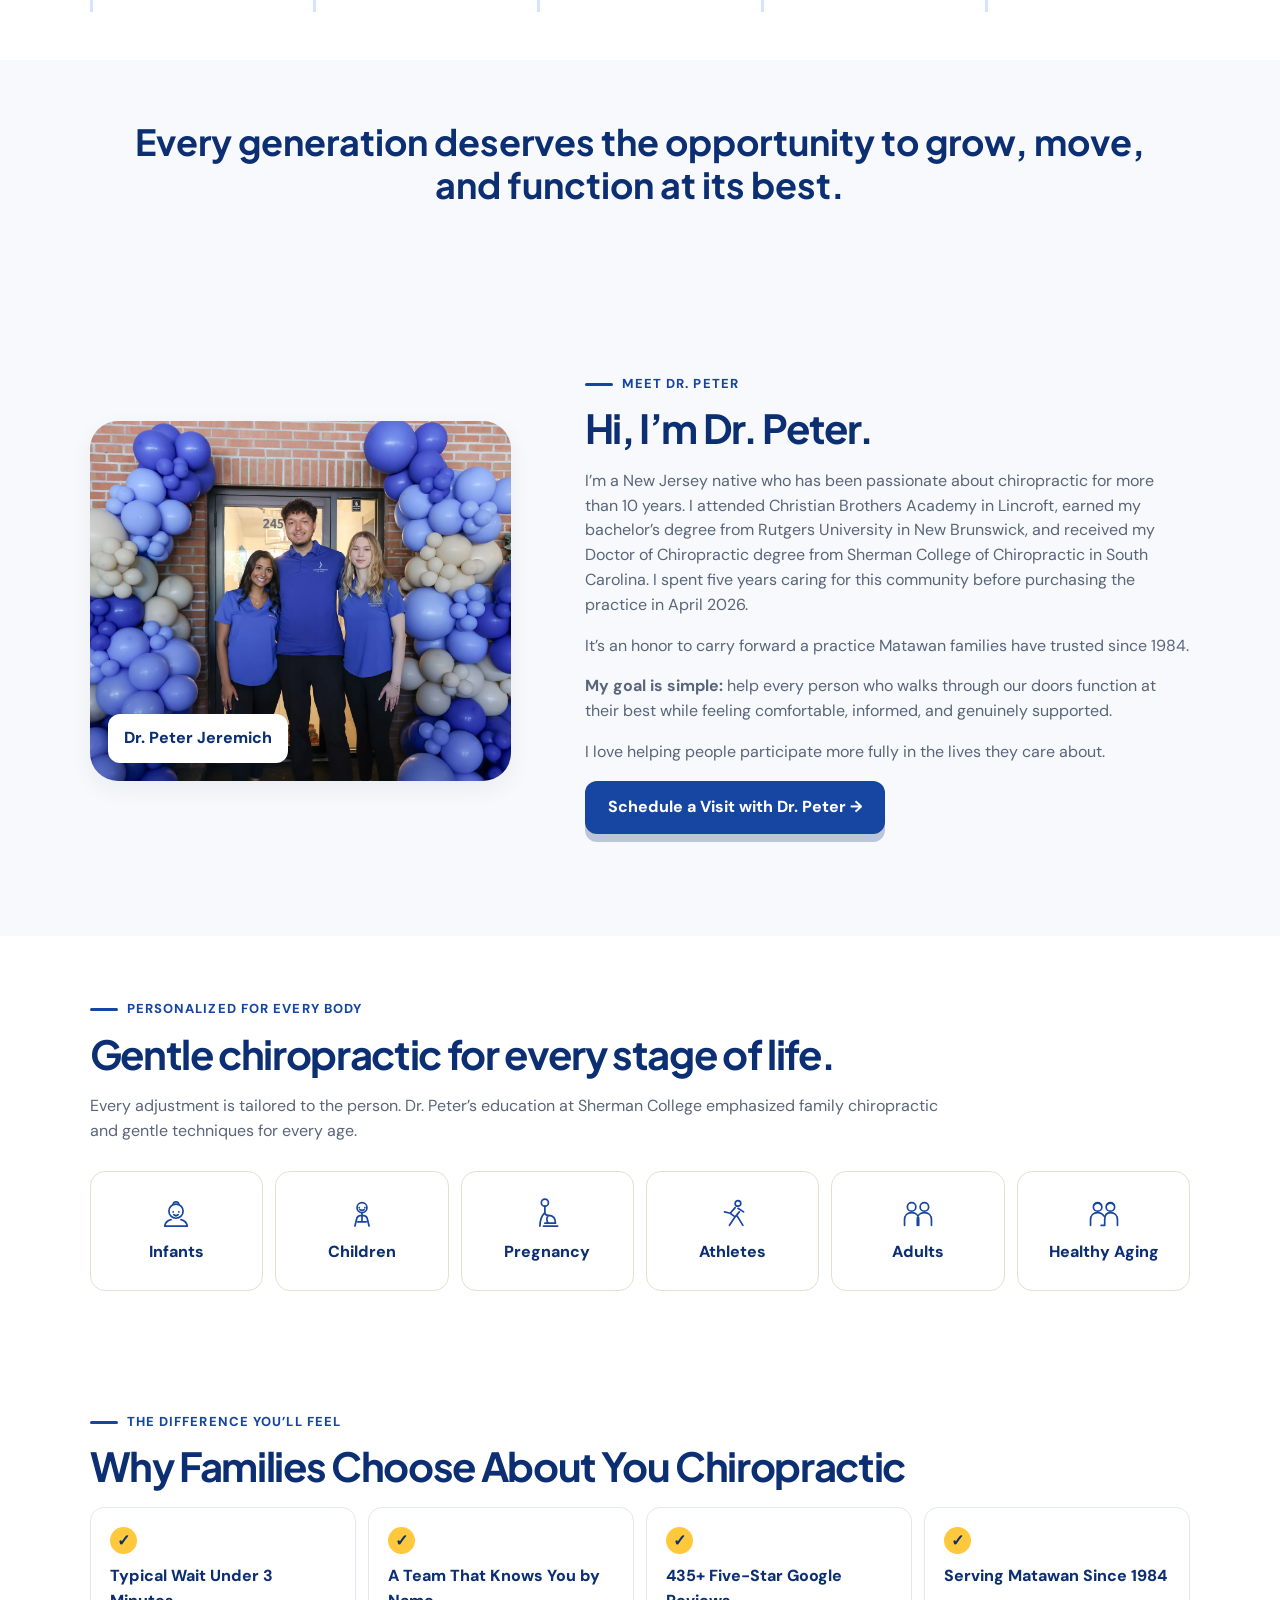
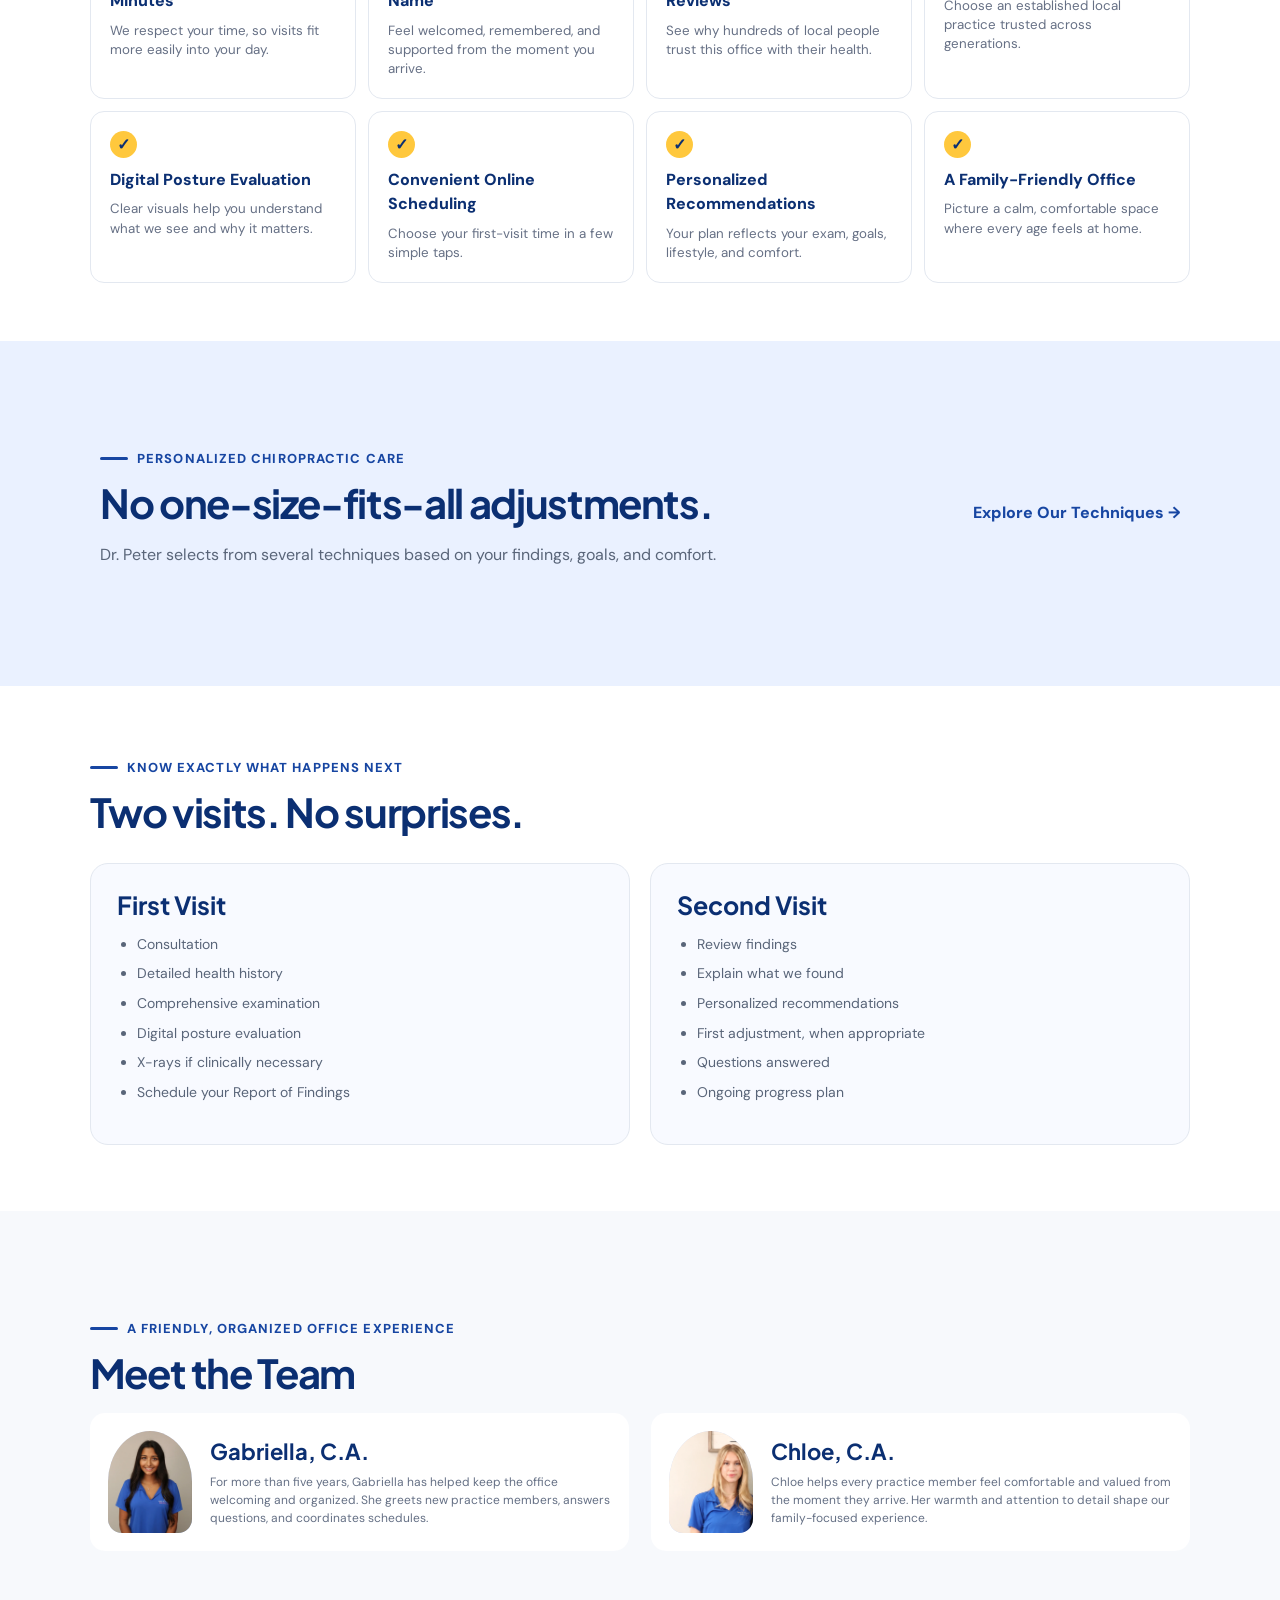
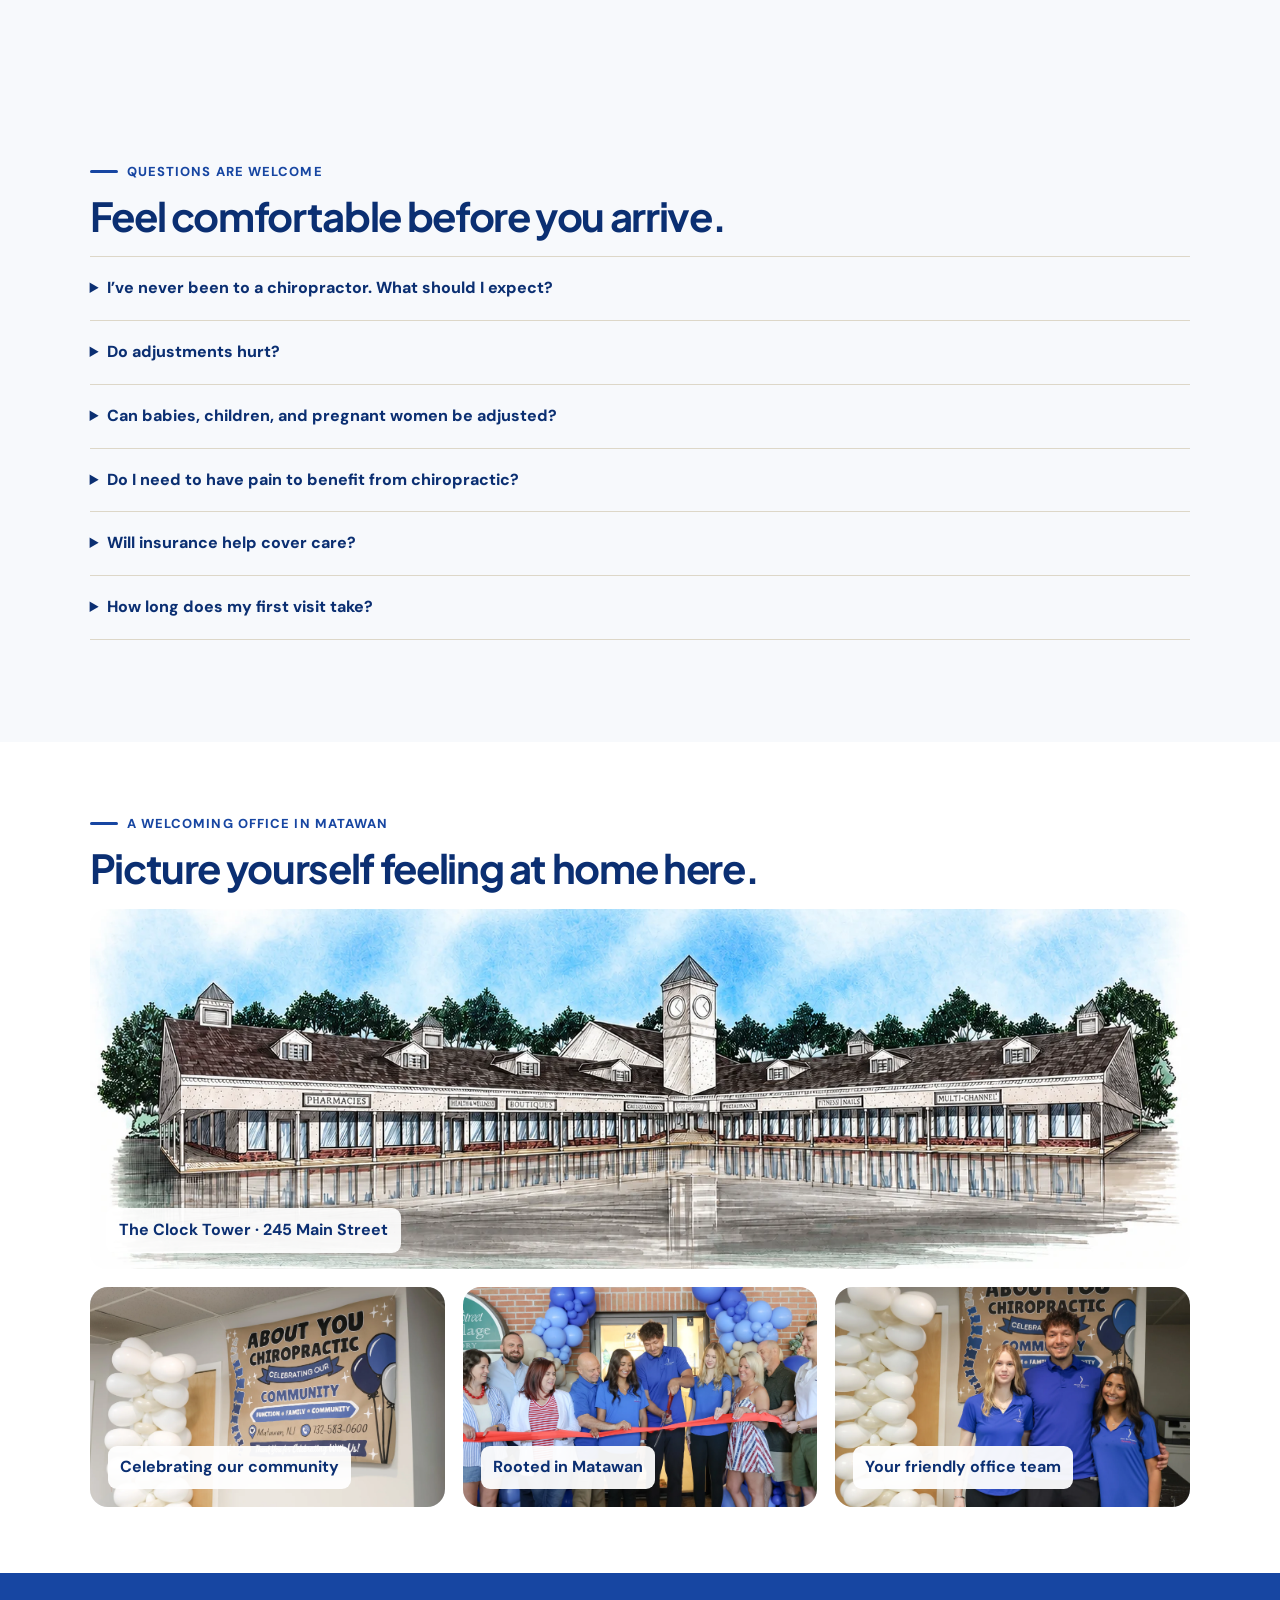
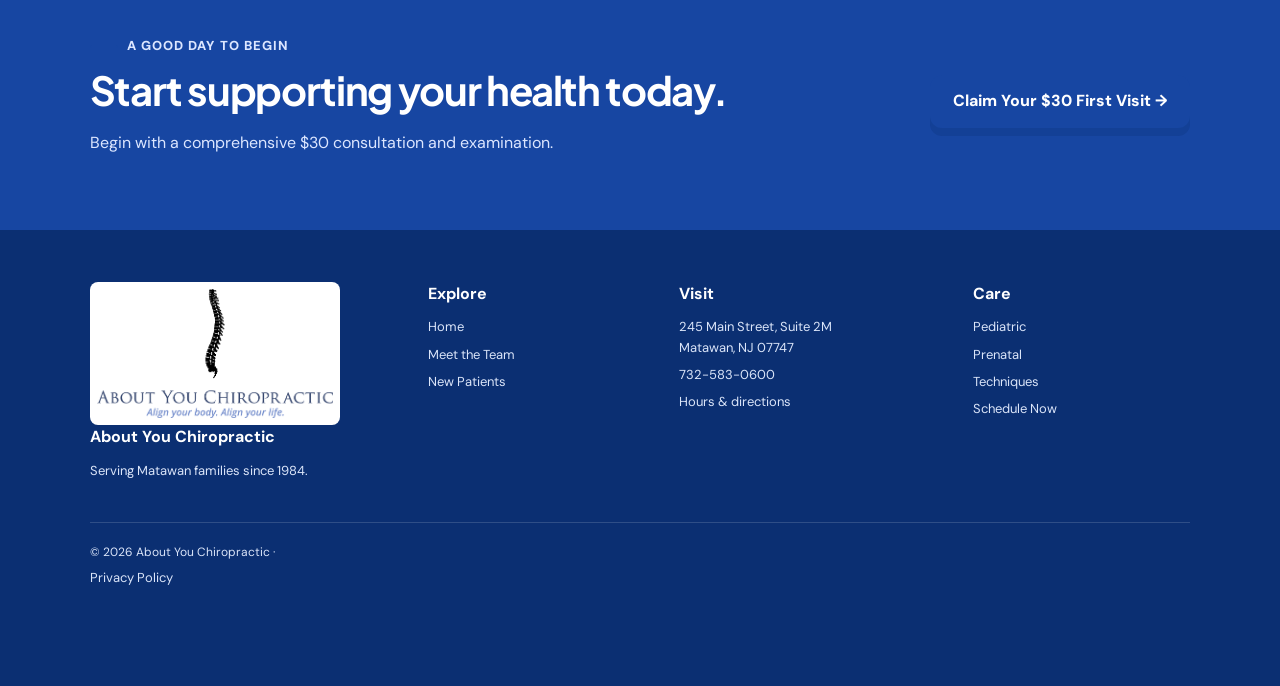
==== commit d7671032: "update" ====
--- a/index.html
+++ b/index.html
@@ -31,8 +31,8 @@
     .mark:after{content:"";position:absolute;width:12px;height:20px;border-radius:10px;background:white;left:13px;top:9px;transform:rotate(28deg)}
     nav{display:flex;align-items:center;gap:20px;color:#39445a;font-weight:600;font-size:13px}
     .mobile-menu{display:none}
-    .nav-cta,.btn{background:var(--gold);color:var(--blue-deep);font-weight:800;border-radius:12px;padding:14px 23px;box-shadow:0 8px 0 rgba(229,169,0,.25);display:inline-flex;align-items:center;justify-content:center;gap:8px;transition:.18s ease}
-    .nav-cta:hover,.btn:hover{transform:translateY(-2px);background:#ffd45c;box-shadow:0 10px 0 rgba(229,169,0,.22)}
+    .nav-cta,.btn{background:var(--blue);color:#fff;font-weight:800;border-radius:12px;padding:14px 23px;box-shadow:0 8px 0 rgba(11,47,114,.25);display:inline-flex;align-items:center;justify-content:center;gap:8px;transition:.18s ease}
+    .nav-cta:hover,.btn:hover{transform:translateY(-2px);background:var(--blue-deep);box-shadow:0 10px 0 rgba(11,47,114,.22)}
     .hero{min-height:560px;background:linear-gradient(116deg,var(--cream) 0 49%,var(--blue-soft) 49% 100%);display:grid;grid-template-columns:1.02fr .98fr;align-items:center;padding:56px 7vw 70px;position:relative;overflow:hidden}
     .hero:before{content:"";position:absolute;width:240px;height:240px;border-radius:50%;background:#fff4d2;left:-90px;top:-90px}
     .eyebrow{display:inline-flex;align-items:center;gap:9px;color:var(--blue);font-weight:800;font-size:13px;letter-spacing:1.1px;text-transform:uppercase}
@@ -191,9 +191,9 @@
   <div class="topline"><span>New patient special:</span> $30 first visit for your entire family <span class="optional">when you come together</span></div>
   <header>
     <a class="brand" href="index.html"><img src="about-you-logo-with-spine.png" width="1965" height="1077" alt="About You Chiropractic — Align your body. Align your life."></a>
-    <details class="mobile-menu"><summary aria-label="Open main menu">Menu</summary><nav aria-label="Mobile navigation"><a href="index.html">Home</a><a href="about.html">Meet the Team</a><a href="pediatric-chiropractic.html">Pediatric</a><a href="prenatal-chiropractic.html">Prenatal</a><a href="chiropractic-techniques.html">Techniques</a><a href="new-patients.html">New Patients</a><a href="contact.html">Contact</a></nav></details>
+    <details class="mobile-menu"><summary aria-label="Open main menu">Menu</summary><nav aria-label="Mobile navigation"><a href="index.html">Home</a><a href="about.html">Meet the Team</a><a href="pediatric-chiropractic.html">Pediatric</a><a href="prenatal-chiropractic.html">Prenatal</a><a href="chiropractic-techniques.html">Techniques</a><a href="new-patients.html">New Patients</a><a href="adjusting-schedule.html">Adjusting Schedule</a><a href="contact.html">Contact</a></nav></details>
     <nav class="desktop-nav" aria-label="Main navigation">
-      <a href="index.html">Home</a><a href="about.html">Meet the Team</a><a href="pediatric-chiropractic.html">Pediatric</a><a href="prenatal-chiropractic.html">Prenatal</a><a href="chiropractic-techniques.html">Techniques</a><a href="new-patients.html">New Patients</a><a href="contact.html">Contact</a>
+      <a href="index.html">Home</a><a href="about.html">Meet the Team</a><a href="pediatric-chiropractic.html">Pediatric</a><a href="prenatal-chiropractic.html">Prenatal</a><a href="chiropractic-techniques.html">Techniques</a><a href="new-patients.html">New Patients</a><a href="adjusting-schedule.html">Adjusting Schedule</a><a href="contact.html">Contact</a>
       <a class="nav-cta" href="https://calendly.com/aboutyouchiro/first-visit">Schedule Now →</a>
     </nav>
   </header>
